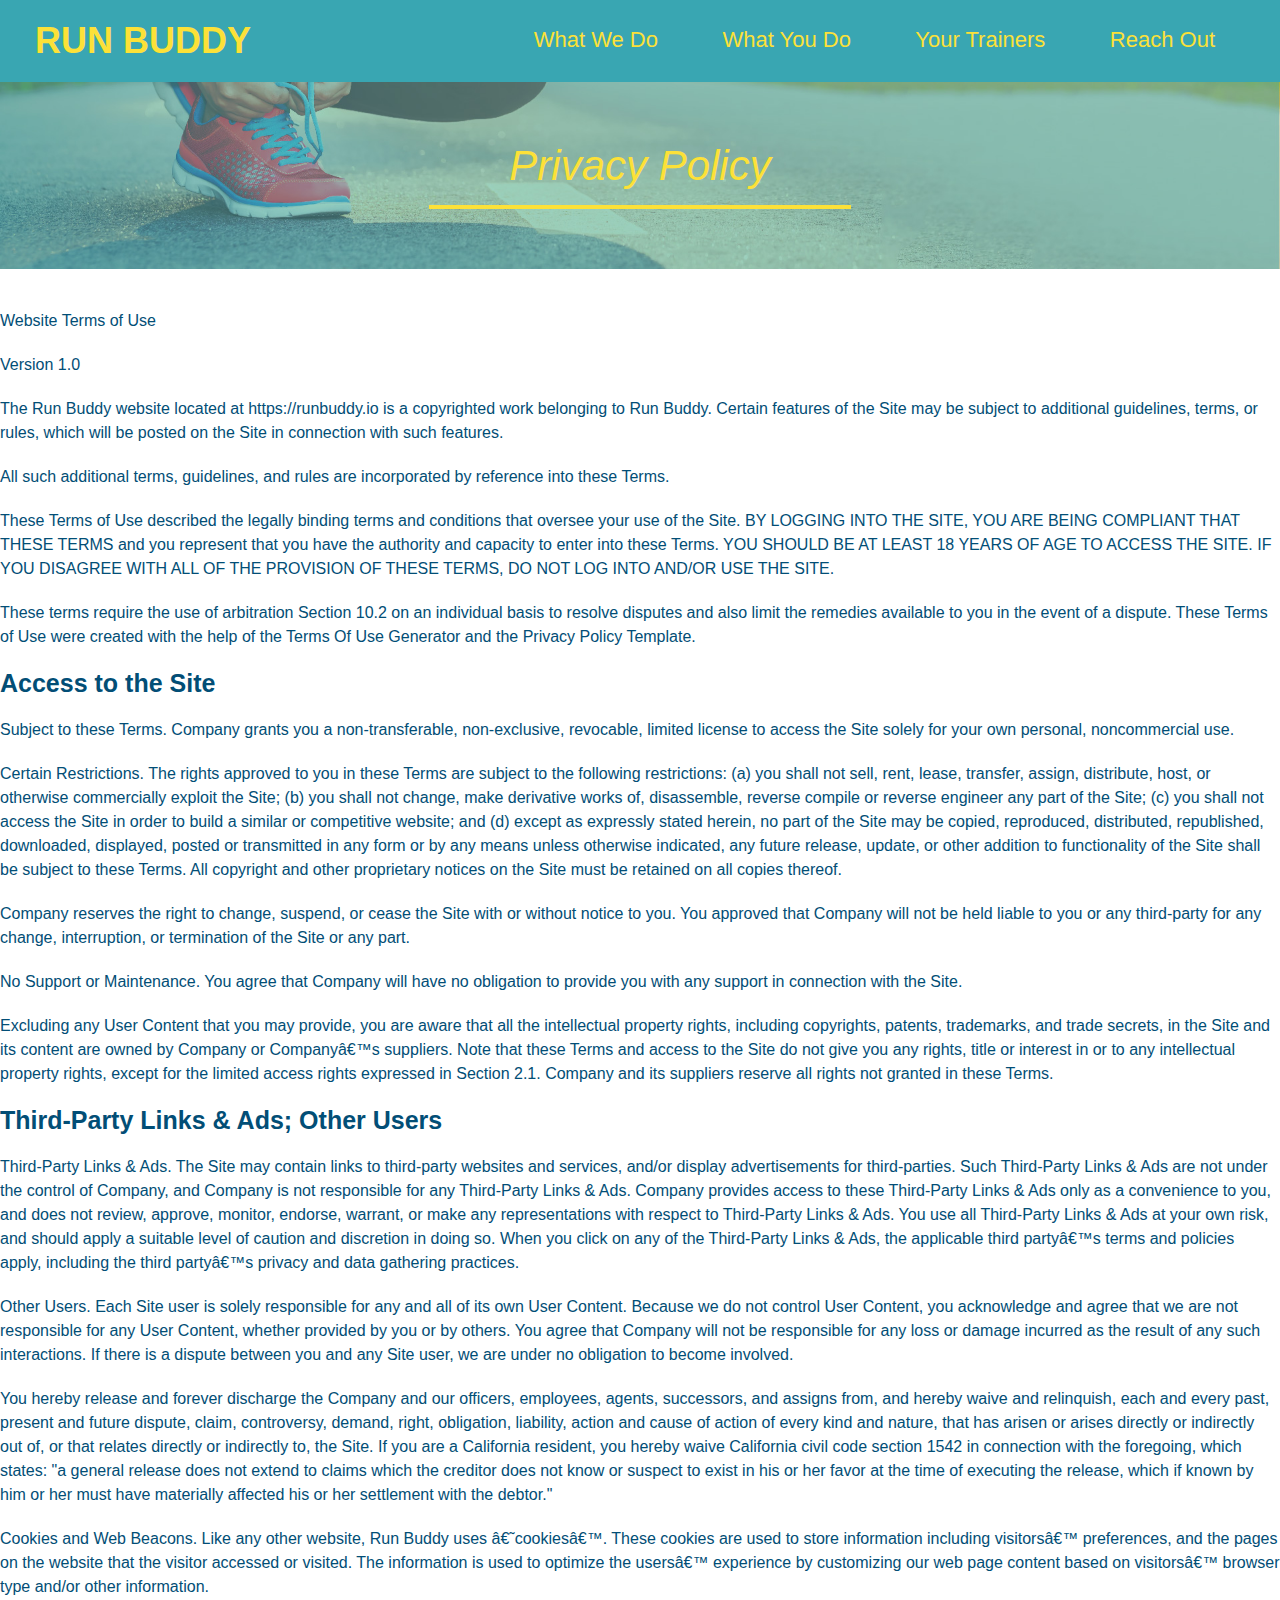
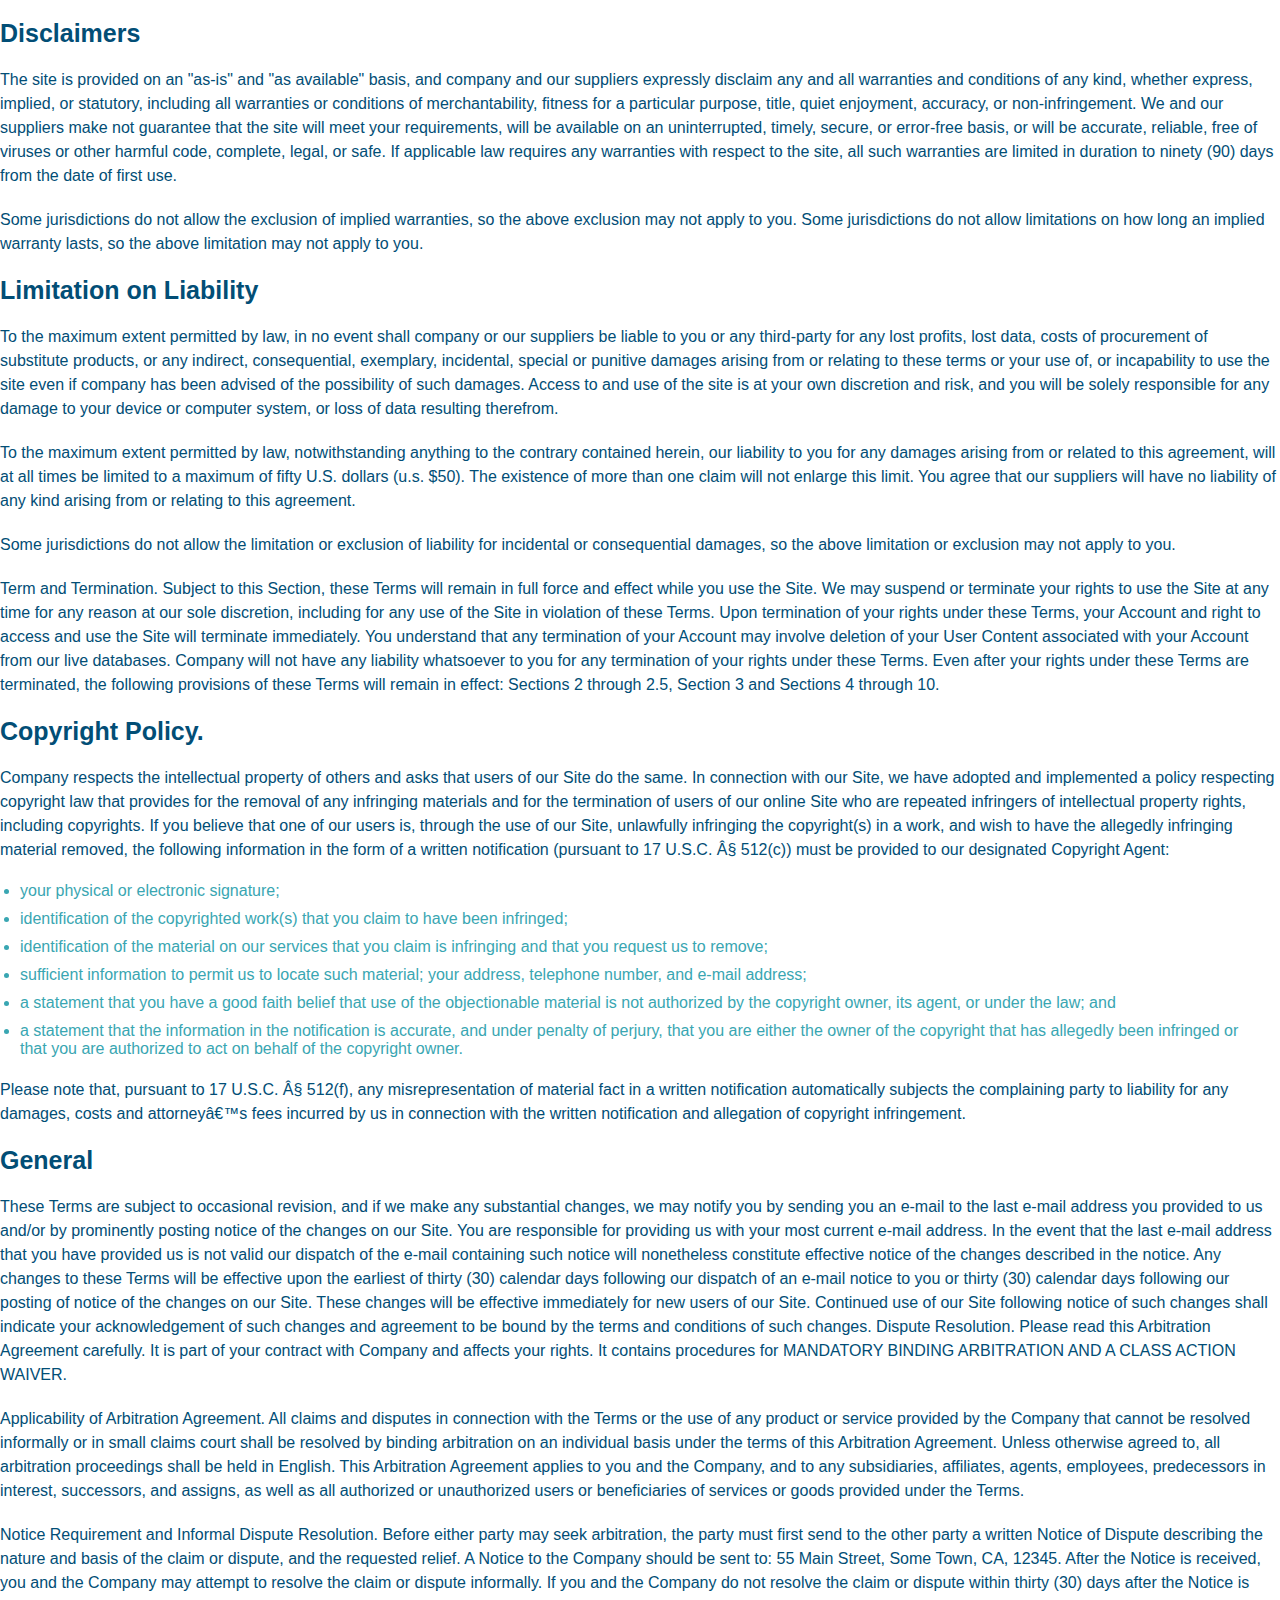
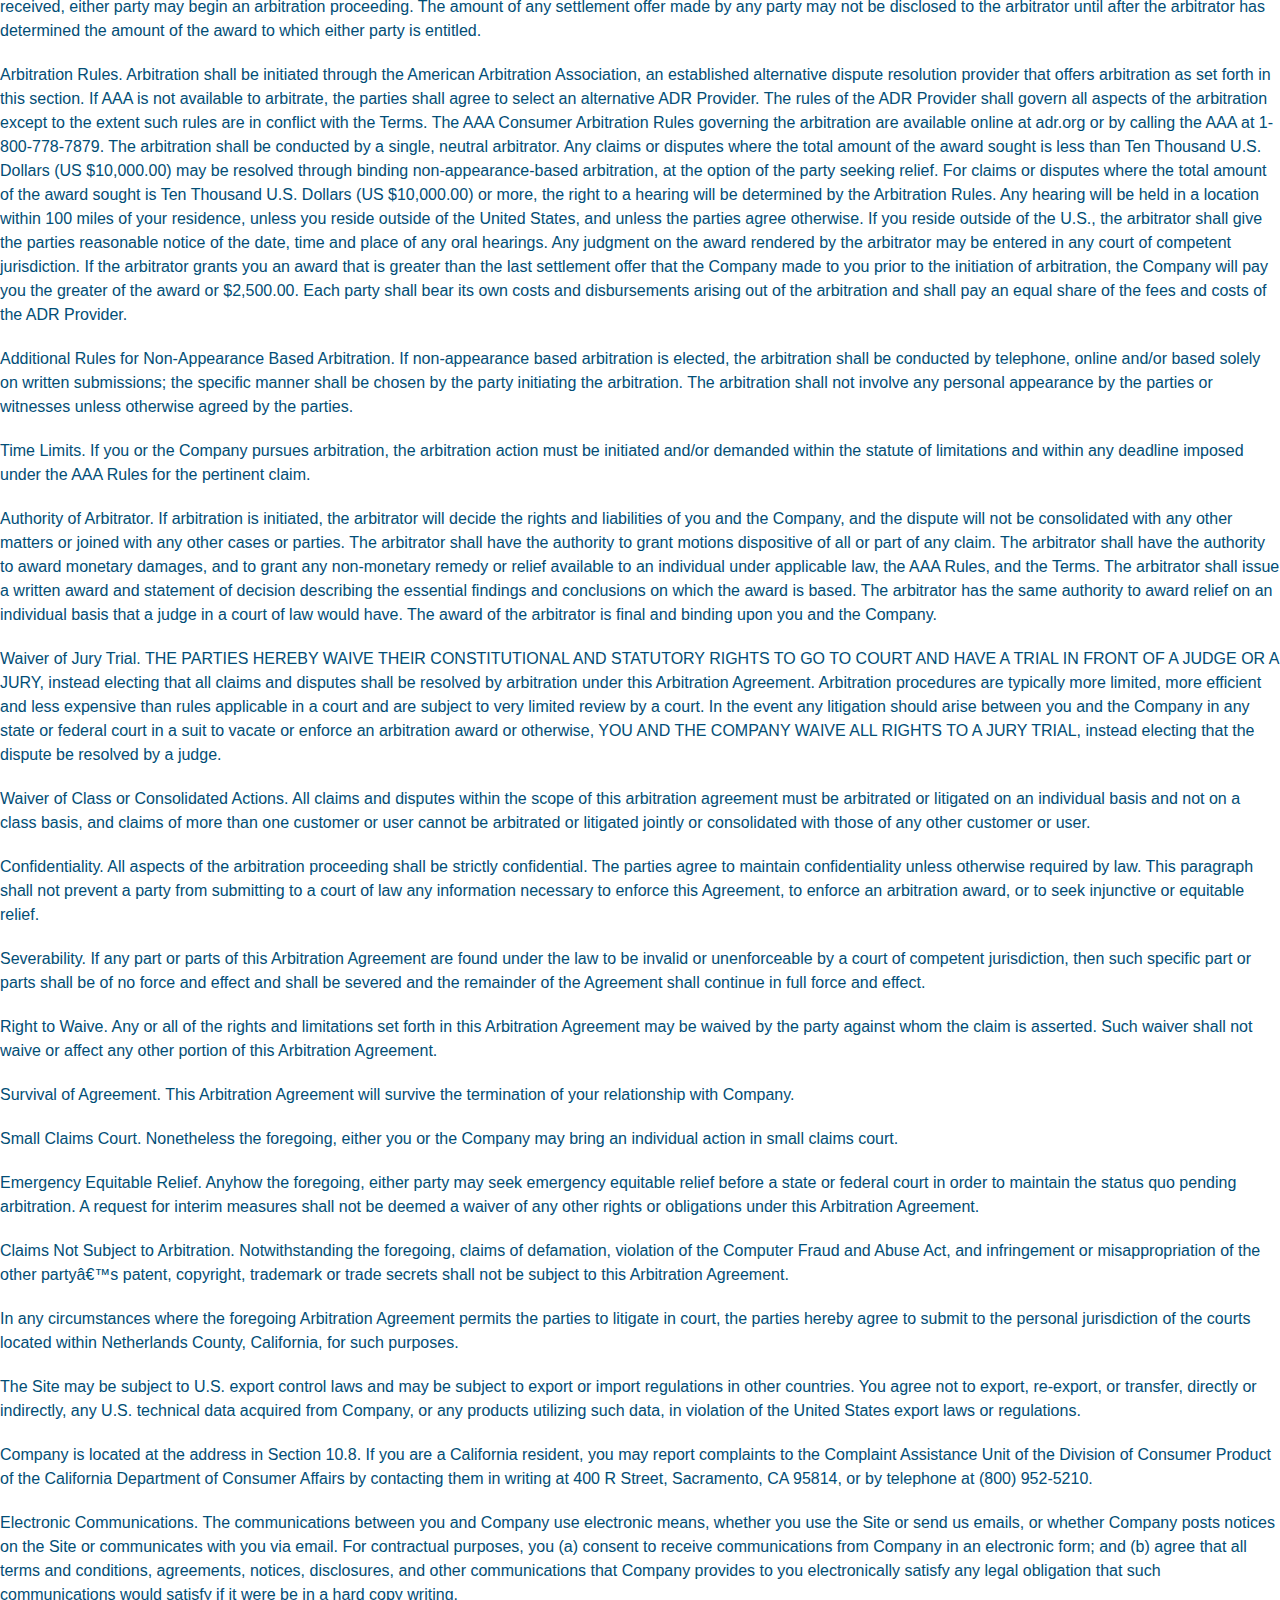
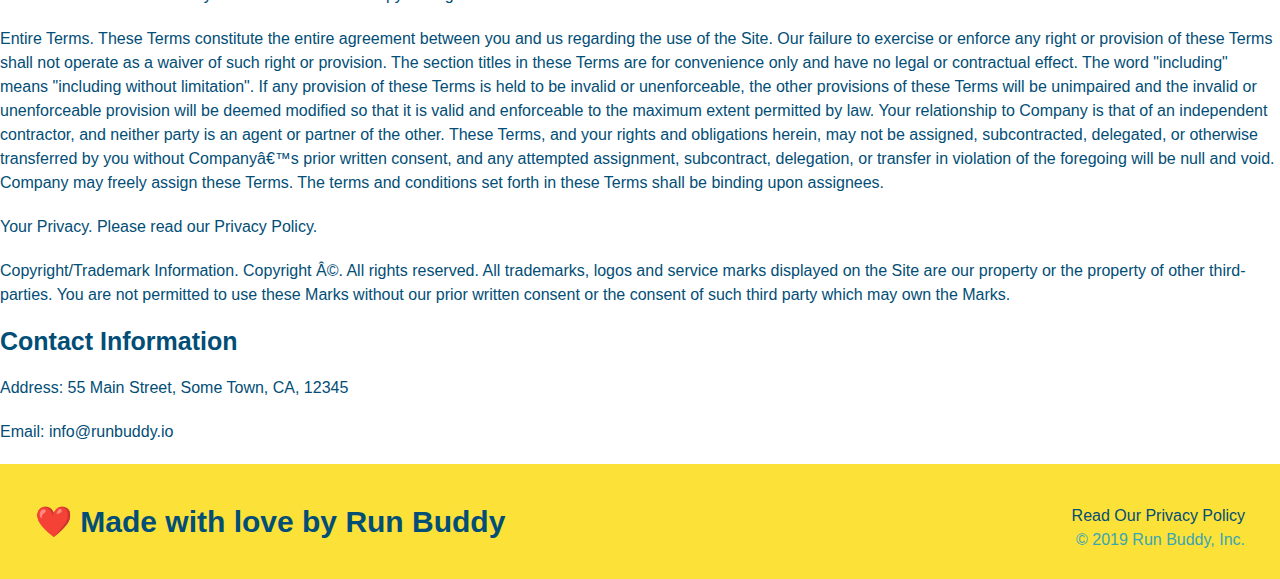
==== privacy-policy.html @ a44705cb "final commit" ====
<!DOCTYPE html>
<html lang="en">
<head>
    <meta charset="UTF-8">
    <title>Privacy Policy - Run Buddy</title>
    <link rel="stylesheet" href="./assets/css/style.css" />
    <link rel="stylesheet" href="./assets/css/secondary-styles.css" />
</head>
<body>
    <!-- navigation-->
    <header>
        <h1>
            <a href="/">RUN BUDDY</a>
        </h1>
        <Nav>
            <!--  Unordered list element-->
            <ul>
                <!--  List item element  -->    
                <li>
                    <!--  Anchor element  -->
                    <a href="./index.html#what-we-do">What We Do</a>
                </li>
                <li>
                    <a href="./index.html#what-you-do">What You Do</a>
                </li>
                <li>
                    <a href="./index.html#your-trainers">Your Trainers</a>
                </li>
                <li>
                    <a href="./index.html#reach-out">Reach Out</a>
                </li>
            </ul>
        </Nav> 
    </header> 
    <section Class="hero">
        <h2 class="page-title">Privacy Policy</h2>

    </section>
    
    <artical class="secondary-content">

        <p>
            Website Terms of Use
          </p>
    
          <p>
            Version 1.0
          </p>
    
          <p>
            The Run Buddy website located at https://runbuddy.io is a copyrighted work belonging to Run Buddy. Certain
            features of the Site may be subject to additional guidelines, terms, or rules, which will be posted on the Site
            in connection with such features.
          </p>
    
          <p>
            All such additional terms, guidelines, and rules are incorporated by reference into these Terms.
          </p>
    
          <p>
            These Terms of Use described the legally binding terms and conditions that oversee your use of the Site. BY
            LOGGING INTO THE SITE, YOU ARE BEING COMPLIANT THAT THESE TERMS and you represent that you have the authority
            and capacity to enter into these Terms. YOU SHOULD BE AT LEAST 18 YEARS OF AGE TO ACCESS THE SITE. IF YOU
            DISAGREE WITH ALL OF THE PROVISION OF THESE TERMS, DO NOT LOG INTO AND/OR USE THE SITE.
          </p>
    
          <p>
            These terms require the use of arbitration Section 10.2 on an individual basis to resolve disputes and also
            limit the remedies available to you in the event of a dispute. These Terms of Use were created with the help of
            the Terms Of Use Generator and the Privacy Policy Template.
          </p>
    
          <h3>
            Access to the Site
          </h3>
    
          <p>
            Subject to these Terms. Company grants you a non-transferable, non-exclusive, revocable, limited license to
            access the Site solely for your own personal, noncommercial use.
          </p>
    
          <p>
            Certain Restrictions. The rights approved to you in these Terms are subject to the following restrictions: (a)
            you shall not sell, rent, lease, transfer, assign, distribute, host, or otherwise commercially exploit the Site;
            (b) you shall not change, make derivative works of, disassemble, reverse compile or reverse engineer any part of
            the Site; (c) you shall not access the Site in order to build a similar or competitive website; and (d) except
            as expressly stated herein, no part of the Site may be copied, reproduced, distributed, republished, downloaded,
            displayed, posted or transmitted in any form or by any means unless otherwise indicated, any future release,
            update, or other addition to functionality of the Site shall be subject to these Terms. All copyright and other
            proprietary notices on the Site must be retained on all copies thereof.
          </p>
    
          <p>
            Company reserves the right to change, suspend, or cease the Site with or without notice to you. You approved
            that Company will not be held liable to you or any third-party for any change, interruption, or termination of
            the Site or any part.
          </p>
    
          <p>
            No Support or Maintenance. You agree that Company will have no obligation to provide you with any support in
            connection with the Site.
          </p>
    
          <p>
            Excluding any User Content that you may provide, you are aware that all the intellectual property rights,
            including copyrights, patents, trademarks, and trade secrets, in the Site and its content are owned by Company
            or Companyâ€™s suppliers. Note that these Terms and access to the Site do not give you any rights, title or
            interest in or to any intellectual property rights, except for the limited access rights expressed in Section
            2.1. Company and its suppliers reserve all rights not granted in these Terms.
          </p>
    
          <h3>
            Third-Party Links & Ads; Other Users
          </h3>
    
          <p>
            Third-Party Links & Ads. The Site may contain links to third-party websites and services, and/or display
            advertisements for third-parties. Such Third-Party Links & Ads are not under the control of Company, and Company
            is not responsible for any Third-Party Links & Ads. Company provides access to these Third-Party Links & Ads
            only as a convenience to you, and does not review, approve, monitor, endorse, warrant, or make any
            representations with respect to Third-Party Links & Ads. You use all Third-Party Links & Ads at your own risk,
            and should apply a suitable level of caution and discretion in doing so. When you click on any of the
            Third-Party Links & Ads, the applicable third partyâ€™s terms and policies apply, including the third partyâ€™s
            privacy and data gathering practices.
          </p>
    
          <p>
            Other Users. Each Site user is solely responsible for any and all of its own User Content. Because we do not
            control User Content, you acknowledge and agree that we are not responsible for any User Content, whether
            provided by you or by others. You agree that Company will not be responsible for any loss or damage incurred as
            the result of any such interactions. If there is a dispute between you and any Site user, we are under no
            obligation to become involved.
          </p>
    
          <p>
            You hereby release and forever discharge the Company and our officers, employees, agents, successors, and
            assigns from, and hereby waive and relinquish, each and every past, present and future dispute, claim,
            controversy, demand, right, obligation, liability, action and cause of action of every kind and nature, that has
            arisen or arises directly or indirectly out of, or that relates directly or indirectly to, the Site. If you are
            a California resident, you hereby waive California civil code section 1542 in connection with the foregoing,
            which states: "a general release does not extend to claims which the creditor does not know or suspect to exist
            in his or her favor at the time of executing the release, which if known by him or her must have materially
            affected his or her settlement with the debtor."
          </p>
    
          <p>
            Cookies and Web Beacons. Like any other website, Run Buddy uses â€˜cookiesâ€™. These cookies are used to store
            information including visitorsâ€™ preferences, and the pages on the website that the visitor accessed or visited.
            The information is used to optimize the usersâ€™ experience by customizing our web page content based on visitorsâ€™
            browser type and/or other information.
          </p>
    
          <h3>
            Disclaimers
          </h3>
    
          <p>
            The site is provided on an "as-is" and "as available" basis, and company and our suppliers expressly disclaim
            any and all warranties and conditions of any kind, whether express, implied, or statutory, including all
            warranties or conditions of merchantability, fitness for a particular purpose, title, quiet enjoyment, accuracy,
            or non-infringement. We and our suppliers make not guarantee that the site will meet your requirements, will be
            available on an uninterrupted, timely, secure, or error-free basis, or will be accurate, reliable, free of
            viruses or other harmful code, complete, legal, or safe. If applicable law requires any warranties with respect
            to the site, all such warranties are limited in duration to ninety (90) days from the date of first use.
          </p>
    
          <p>
            Some jurisdictions do not allow the exclusion of implied warranties, so the above exclusion may not apply to
            you. Some jurisdictions do not allow limitations on how long an implied warranty lasts, so the above limitation
            may not apply to you.
          </p>
    
          <h3>
            Limitation on Liability
          </h3>
    
          <p>
            To the maximum extent permitted by law, in no event shall company or our suppliers be liable to you or any
            third-party for any lost profits, lost data, costs of procurement of substitute products, or any indirect,
            consequential, exemplary, incidental, special or punitive damages arising from or relating to these terms or
            your use of, or incapability to use the site even if company has been advised of the possibility of such
            damages. Access to and use of the site is at your own discretion and risk, and you will be solely responsible
            for any damage to your device or computer system, or loss of data resulting therefrom.
          </p>
    
          <p>
            To the maximum extent permitted by law, notwithstanding anything to the contrary contained herein, our liability
            to you for any damages arising from or related to this agreement, will at all times be limited to a maximum of
            fifty U.S. dollars (u.s. $50). The existence of more than one claim will not enlarge this limit. You agree that
            our suppliers will have no liability of any kind arising from or relating to this agreement.
          </p>
    
          <p>
            Some jurisdictions do not allow the limitation or exclusion of liability for incidental or consequential
            damages, so the above limitation or exclusion may not apply to you.
          </p>
    
          <p>
            Term and Termination. Subject to this Section, these Terms will remain in full force and effect while you use
            the Site. We may suspend or terminate your rights to use the Site at any time for any reason at our sole
            discretion, including for any use of the Site in violation of these Terms. Upon termination of your rights under
            these Terms, your Account and right to access and use the Site will terminate immediately. You understand that
            any termination of your Account may involve deletion of your User Content associated with your Account from our
            live databases. Company will not have any liability whatsoever to you for any termination of your rights under
            these Terms. Even after your rights under these Terms are terminated, the following provisions of these Terms
            will remain in effect: Sections 2 through 2.5, Section 3 and Sections 4 through 10.
          </p>
    
          <h3>
            Copyright Policy.
          </h3>
    
          <p>
            Company respects the intellectual property of others and asks that users of our Site do the same. In connection
            with our Site, we have adopted and implemented a policy respecting copyright law that provides for the removal
            of any infringing materials and for the termination of users of our online Site who are repeated infringers of
            intellectual property rights, including copyrights. If you believe that one of our users is, through the use of
            our Site, unlawfully infringing the copyright(s) in a work, and wish to have the allegedly infringing material
            removed, the following information in the form of a written notification (pursuant to 17 U.S.C. Â§ 512(c)) must
            be provided to our designated Copyright Agent:
          </p>
    
          <ul>
            <li>
              your physical or electronic signature;
            </li>
            <li>
              identification of the copyrighted work(s) that you claim to have been infringed;
            </li>
            <li>
              identification of the material on our services that you claim is infringing and that you request us to remove;
            </li>
            <li>
              sufficient information to permit us to locate such material; your address, telephone number, and e-mail
              address;
            </li>
            <li>
              a statement that you have a good faith belief that use of the objectionable material is not authorized by the
              copyright owner, its agent, or under the law; and
            </li>
            <li>
              a statement that the information in the notification is accurate, and under penalty of perjury, that you are
              either the owner of the copyright that has allegedly been infringed or that you are authorized to act on
              behalf of the copyright owner.
            </li>
          </ul>
    
          <p>
            Please note that, pursuant to 17 U.S.C. Â§ 512(f), any misrepresentation of material fact in a written
            notification automatically subjects the complaining party to liability for any damages, costs and attorneyâ€™s
            fees incurred by us in connection with the written notification and allegation of copyright infringement.
          </p>
    
          <h3>
            General
          </h3>
    
          <p>
            These Terms are subject to occasional revision, and if we make any substantial changes, we may notify you by
            sending you an e-mail to the last e-mail address you provided to us and/or by prominently posting notice of the
            changes on our Site. You are responsible for providing us with your most current e-mail address. In the event
            that the last e-mail address that you have provided us is not valid our dispatch of the e-mail containing such
            notice will nonetheless constitute effective notice of the changes described in the notice. Any changes to these
            Terms will be effective upon the earliest of thirty (30) calendar days following our dispatch of an e-mail
            notice to you or thirty (30) calendar days following our posting of notice of the changes on our Site. These
            changes will be effective immediately for new users of our Site. Continued use of our Site following notice of
            such changes shall indicate your acknowledgement of such changes and agreement to be bound by the terms and
            conditions of such changes. Dispute Resolution. Please read this Arbitration Agreement carefully. It is part of
            your contract with Company and affects your rights. It contains procedures for MANDATORY BINDING ARBITRATION AND
            A CLASS ACTION WAIVER.
          </p>
    
          <p>
            Applicability of Arbitration Agreement. All claims and disputes in connection with the Terms or the use of any
            product or service provided by the Company that cannot be resolved informally or in small claims court shall be
            resolved by binding arbitration on an individual basis under the terms of this Arbitration Agreement. Unless
            otherwise agreed to, all arbitration proceedings shall be held in English. This Arbitration Agreement applies to
            you and the Company, and to any subsidiaries, affiliates, agents, employees, predecessors in interest,
            successors, and assigns, as well as all authorized or unauthorized users or beneficiaries of services or goods
            provided under the Terms.
          </p>
    
          <p>
            Notice Requirement and Informal Dispute Resolution. Before either party may seek arbitration, the party must
            first send to the other party a written Notice of Dispute describing the nature and basis of the claim or
            dispute, and the requested relief. A Notice to the Company should be sent to: 55 Main Street, Some Town, CA,
            12345. After the Notice is received, you and the Company may attempt to resolve the claim or dispute informally.
            If you and the Company do not resolve the claim or dispute within thirty (30) days after the Notice is received,
            either party may begin an arbitration proceeding. The amount of any settlement offer made by any party may not
            be disclosed to the arbitrator until after the arbitrator has determined the amount of the award to which either
            party is entitled.
          </p>
    
          <p>
            Arbitration Rules. Arbitration shall be initiated through the American Arbitration Association, an established
            alternative dispute resolution provider that offers arbitration as set forth in this section. If AAA is not
            available to arbitrate, the parties shall agree to select an alternative ADR Provider. The rules of the ADR
            Provider shall govern all aspects of the arbitration except to the extent such rules are in conflict with the
            Terms. The AAA Consumer Arbitration Rules governing the arbitration are available online at adr.org or by
            calling the AAA at 1-800-778-7879. The arbitration shall be conducted by a single, neutral arbitrator. Any
            claims or disputes where the total amount of the award sought is less than Ten Thousand U.S. Dollars (US
            $10,000.00) may be resolved through binding non-appearance-based arbitration, at the option of the party seeking
            relief. For claims or disputes where the total amount of the award sought is Ten Thousand U.S. Dollars (US
            $10,000.00) or more, the right to a hearing will be determined by the Arbitration Rules. Any hearing will be
            held in a location within 100 miles of your residence, unless you reside outside of the United States, and
            unless the parties agree otherwise. If you reside outside of the U.S., the arbitrator shall give the parties
            reasonable notice of the date, time and place of any oral hearings. Any judgment on the award rendered by the
            arbitrator may be entered in any court of competent jurisdiction. If the arbitrator grants you an award that is
            greater than the last settlement offer that the Company made to you prior to the initiation of arbitration, the
            Company will pay you the greater of the award or $2,500.00. Each party shall bear its own costs and
            disbursements arising out of the arbitration and shall pay an equal share of the fees and costs of the ADR
            Provider.
          </p>
    
          <p>
            Additional Rules for Non-Appearance Based Arbitration. If non-appearance based arbitration is elected, the
            arbitration shall be conducted by telephone, online and/or based solely on written submissions; the specific
            manner shall be chosen by the party initiating the arbitration. The arbitration shall not involve any personal
            appearance by the parties or witnesses unless otherwise agreed by the parties.
          </p>
    
          <p>
            Time Limits. If you or the Company pursues arbitration, the arbitration action must be initiated and/or demanded
            within the statute of limitations and within any deadline imposed under the AAA Rules for the pertinent claim.
          </p>
    
          <p>
            Authority of Arbitrator. If arbitration is initiated, the arbitrator will decide the rights and liabilities of
            you and the Company, and the dispute will not be consolidated with any other matters or joined with any other
            cases or parties. The arbitrator shall have the authority to grant motions dispositive of all or part of any
            claim. The arbitrator shall have the authority to award monetary damages, and to grant any non-monetary remedy
            or relief available to an individual under applicable law, the AAA Rules, and the Terms. The arbitrator shall
            issue a written award and statement of decision describing the essential findings and conclusions on which the
            award is based. The arbitrator has the same authority to award relief on an individual basis that a judge in a
            court of law would have. The award of the arbitrator is final and binding upon you and the Company.
          </p>
    
          <p>
            Waiver of Jury Trial. THE PARTIES HEREBY WAIVE THEIR CONSTITUTIONAL AND STATUTORY RIGHTS TO GO TO COURT AND HAVE
            A TRIAL IN FRONT OF A JUDGE OR A JURY, instead electing that all claims and disputes shall be resolved by
            arbitration under this Arbitration Agreement. Arbitration procedures are typically more limited, more efficient
            and less expensive than rules applicable in a court and are subject to very limited review by a court. In the
            event any litigation should arise between you and the Company in any state or federal court in a suit to vacate
            or enforce an arbitration award or otherwise, YOU AND THE COMPANY WAIVE ALL RIGHTS TO A JURY TRIAL, instead
            electing that the dispute be resolved by a judge.
          </p>
    
          <p>
            Waiver of Class or Consolidated Actions. All claims and disputes within the scope of this arbitration agreement
            must be arbitrated or litigated on an individual basis and not on a class basis, and claims of more than one
            customer or user cannot be arbitrated or litigated jointly or consolidated with those of any other customer or
            user.
          </p>
    
          <p>
            Confidentiality. All aspects of the arbitration proceeding shall be strictly confidential. The parties agree to
            maintain confidentiality unless otherwise required by law. This paragraph shall not prevent a party from
            submitting to a court of law any information necessary to enforce this Agreement, to enforce an arbitration
            award, or to seek injunctive or equitable relief.
          </p>
    
          <p>
            Severability. If any part or parts of this Arbitration Agreement are found under the law to be invalid or
            unenforceable by a court of competent jurisdiction, then such specific part or parts shall be of no force and
            effect and shall be severed and the remainder of the Agreement shall continue in full force and effect.
          </p>
    
          <p>
            Right to Waive. Any or all of the rights and limitations set forth in this Arbitration Agreement may be waived
            by the party against whom the claim is asserted. Such waiver shall not waive or affect any other portion of this
            Arbitration Agreement.
          </p>
    
          <p>
            Survival of Agreement. This Arbitration Agreement will survive the termination of your relationship with
            Company.
          </p>
    
          <p>
            Small Claims Court. Nonetheless the foregoing, either you or the Company may bring an individual action in small
            claims court.
          </p>
    
          <p>
            Emergency Equitable Relief. Anyhow the foregoing, either party may seek emergency equitable relief before a
            state or federal court in order to maintain the status quo pending arbitration. A request for interim measures
            shall not be deemed a waiver of any other rights or obligations under this Arbitration Agreement.
          </p>
    
          <p>
            Claims Not Subject to Arbitration. Notwithstanding the foregoing, claims of defamation, violation of the
            Computer Fraud and Abuse Act, and infringement or misappropriation of the other partyâ€™s patent, copyright,
            trademark or trade secrets shall not be subject to this Arbitration Agreement.
          </p>
    
          <p>
            In any circumstances where the foregoing Arbitration Agreement permits the parties to litigate in court, the
            parties hereby agree to submit to the personal jurisdiction of the courts located within Netherlands County,
            California, for such purposes.
          </p>
    
          <p>
            The Site may be subject to U.S. export control laws and may be subject to export or import regulations in other
            countries. You agree not to export, re-export, or transfer, directly or indirectly, any U.S. technical data
            acquired from Company, or any products utilizing such data, in violation of the United States export laws or
            regulations.
          </p>
    
          <p>
            Company is located at the address in Section 10.8. If you are a California resident, you may report complaints
            to the Complaint Assistance Unit of the Division of Consumer Product of the California Department of Consumer
            Affairs by contacting them in writing at 400 R Street, Sacramento, CA 95814, or by telephone at (800) 952-5210.
          </p>
    
          <p>
            Electronic Communications. The communications between you and Company use electronic means, whether you use the
            Site or send us emails, or whether Company posts notices on the Site or communicates with you via email. For
            contractual purposes, you (a) consent to receive communications from Company in an electronic form; and (b)
            agree that all terms and conditions, agreements, notices, disclosures, and other communications that Company
            provides to you electronically satisfy any legal obligation that such communications would satisfy if it were be
            in a hard copy writing.
          </p>
    
          <p>
            Entire Terms. These Terms constitute the entire agreement between you and us regarding the use of the Site. Our
            failure to exercise or enforce any right or provision of these Terms shall not operate as a waiver of such right
            or provision. The section titles in these Terms are for convenience only and have no legal or contractual
            effect. The word "including" means "including without limitation". If any provision of these Terms is held to be
            invalid or unenforceable, the other provisions of these Terms will be unimpaired and the invalid or
            unenforceable provision will be deemed modified so that it is valid and enforceable to the maximum extent
            permitted by law. Your relationship to Company is that of an independent contractor, and neither party is an
            agent or partner of the other. These Terms, and your rights and obligations herein, may not be assigned,
            subcontracted, delegated, or otherwise transferred by you without Companyâ€™s prior written consent, and any
            attempted assignment, subcontract, delegation, or transfer in violation of the foregoing will be null and void.
            Company may freely assign these Terms. The terms and conditions set forth in these Terms shall be binding upon
            assignees.
          </p>
    
          <p>
            Your Privacy. Please read our Privacy Policy.
          </p>
    
          <p>
            Copyright/Trademark Information. Copyright Â©. All rights reserved. All trademarks, logos and service marks
            displayed on the Site are our property or the property of other third-parties. You are not permitted to use
            these Marks without our prior written consent or the consent of such third party which may own the Marks.
          </p>
    
          <h3>
            Contact Information
          </h3>
    
          <p>
            Address: 55 Main Street, Some Town, CA, 12345
          </p>
    
          <p>
            Email: info@runbuddy.io
          </p>
    
    </artical>
    
    
    <!--footer-->
    <footer>
        <h2>❤️ Made with love by Run Buddy</h2>
        <div>
            <a>Read Our Privacy Policy</a><br/>
            &copy; 2019 Run Buddy, Inc.
        </div>
    </footer>
</body>
</html>
---- assets/css/style.css ----
* {
    margin: 0;
    padding: 0;
    box-sizing: border-box;
}


body {
    /*more on this crazy alphanumerical value in a minute! */
    color: #39a6b2;
    font-family: helvetica, Arial, sans-serif;
}
/* apply styles to <header> */
header {
    padding: 20px 35px;
    background-color: #39a6b2;
}
header h1 {
    font-weight: bold;
    font-size: 36px;
    color: #fce138;
    margin: 0;
    display: inline;
}
header a { 
    text-decoration: none;
    color: #fce138;
}

header nav {
    float:right;
    margin: 7px 0;
}

header nav ul li {
    display: inline;
}

header nav ul li a{
    margin: 0 30px;
    font-weight: lighter;
    font-size: 22px;
}

footer {
    background: #fce138;
    width: 100%;
    padding: 40px 35px;
}

footer h2 {
    display: inline;
    color: #024e76;
    font-size: 30px;
    margin: 0;
}

footer div {
    float: right;
    line-height: 1.5;
    text-align: right;
}

footer a {
    color: #024e76;
}

section {
    padding: 60px;
}

/* Hero Sytle Start */
.hero {
    background-image: url("../images/hero-bg.jpg");
    height: 600px;
    background-size: cover;
    background-position: center;
}
.hero-form {
    border: 3px solid #024e76;
    background-color: #fce138;
    padding: 20px;
    width: 500px;
    color:  #024e76;
    position: absolute;
    bottom: 120px;
    right: 140px;
}

.hero-form h3 {
    font-size: 24px;
    margin: 0;
}

.hero-form p {
    margin: 5px 0 15px 0;
}

.form-input {
    border: 1px solid #024e76;
    display: block;
    padding: 7px 15px;
    font-size: 16px;
    width: 100%;
    margin-bottom: 15px;
}

.hero-form label {
    margin: 0 5px;
}

.hero-form button {
    color: #fce138;
    background-color: #024e76;
    border: none;
    padding: 10px 20px;
    font-size: 16px;
}
/* Hero Style End */

.intro {
    text-align: center;
}

/* removed due to cosolitdation
.intro h2 {
    font-size: 55px;
    color: #024e76;
    margin-bottom: 35px;
    padding: 0 100px 20px 100px;
    border-bottom: 3px solid;
    border-color: #fce138;
    display: inline-block;
}*/

.intro p {
    line-height: 1.7;
    color: #39a6b2;
    width: 80%;
    font-size: 20px;
    margin: 0 auto;
}

.steps {
    text-align: center;
    background: #fce138;
}

/* removed due to cosolitdation
.steps h2 {
    font-size: 55px;
    color: #024e76;
    margin-bottom: 35px;
    padding: 0 100px 20px 100px;
    border-bottom: 3px solid;
    border-color: #39a6b2;
}*/

.section-title {
    font-size: 55px;
    color: #024e76;
    margin-bottom: 35px;
    padding: 0 100px 20px 100px;
    display: inline-block;
    border-bottom: 3px solid ;
}

.primary-border {
    border-color: #fce138;
}

.secondary-border {
    border-color: #39a6b2;
}

.steps div {
    margin-bottom: 80px;
}

.steps img {
    width: 15%;
    margin: 10px 0;
}

.steps h3 {
    color: #024e76;
    font-size: 46px;
    margin-top: 10px;
}

.steps p {
    color: #39a6b2;
    font-size: 23px;
}

.steps span {
    font-size: 38px;
}

/*trainers Style start*/
.trainers {
    text-align: center;
}
.trainer {
    width: 900px;
    margin: 0 auto 30px auto;
    background: #024e76;
    color: #fce138;
    overflow: auto;
}

.trainer img {
    width: 35%;
    float: left;
}

.trainer-bio {
    padding: 35px;
    float: left;
    width: 65%;
}

.text-left {
    text-align: left;
}

.text-right {
    text-align: right;
}

.trainer-bio h3 {
    font-size: 32px;
    margin-bottom: 8px;
}

.trainer-bio h4 {
    font-weight: lighter;
    font-size: 26px;
    margin-bottom: 25px;
}

.trainer-bio p {
    font-size: 17px;
    line-height: 1.3;
}

/* REACH OUT STYLES START */
.contact {
    text-align: center;
    background: #024e76;
}

.contact h2 {
    color: #fce138
}



.contact-info iframe {
    width: 400px;
    height: 400px;
}

.contact-info div {
    width: 410px;
    display: inline-block;
    vertical-align: top;
    text-align: left;
    margin: 30px 0 0 60px;
    color: white;
}

.contact-info h3 {
    color: #fce138;
    font-size: 32px;
}

.contact-info p, .contact-info address {
    margin: 20px 0;
    line-height: 1.5;
    font-size: 20px;
    font-style: normal;
}

.contact-info a {
    color: #fce138;
}
/* REACH OUT STYLES END */
---- assets/css/secondary-styles.css ----
.hero {
    background-position: bottom;
    height: auto;
    text-align: center;
    margin-bottom: 40px;
}

.hero h2 {
    color: #fce138;
    display: inline-block;
    border-bottom: 4px solid;
    padding: 0 80px 15px 80px;
    font-weight: normal;
    font-size: 42px;
    font-style: italic;
}

.secondary-content {
    width: 80%;
    Margin: auto;
    color: #024e76;
}

.secondary-content h3 {
    font-size: 25px;
    margin: 20px 0;
}

.secondary-content p {
    font-size: 16px;
    line-height: 1.5;
    margin: 20px 0;
}

.secondary-content ul {
    margin: 15px 20px;
}

.secondary-content li {
    color: #39a6b2;
    margin: 10px 0;
}
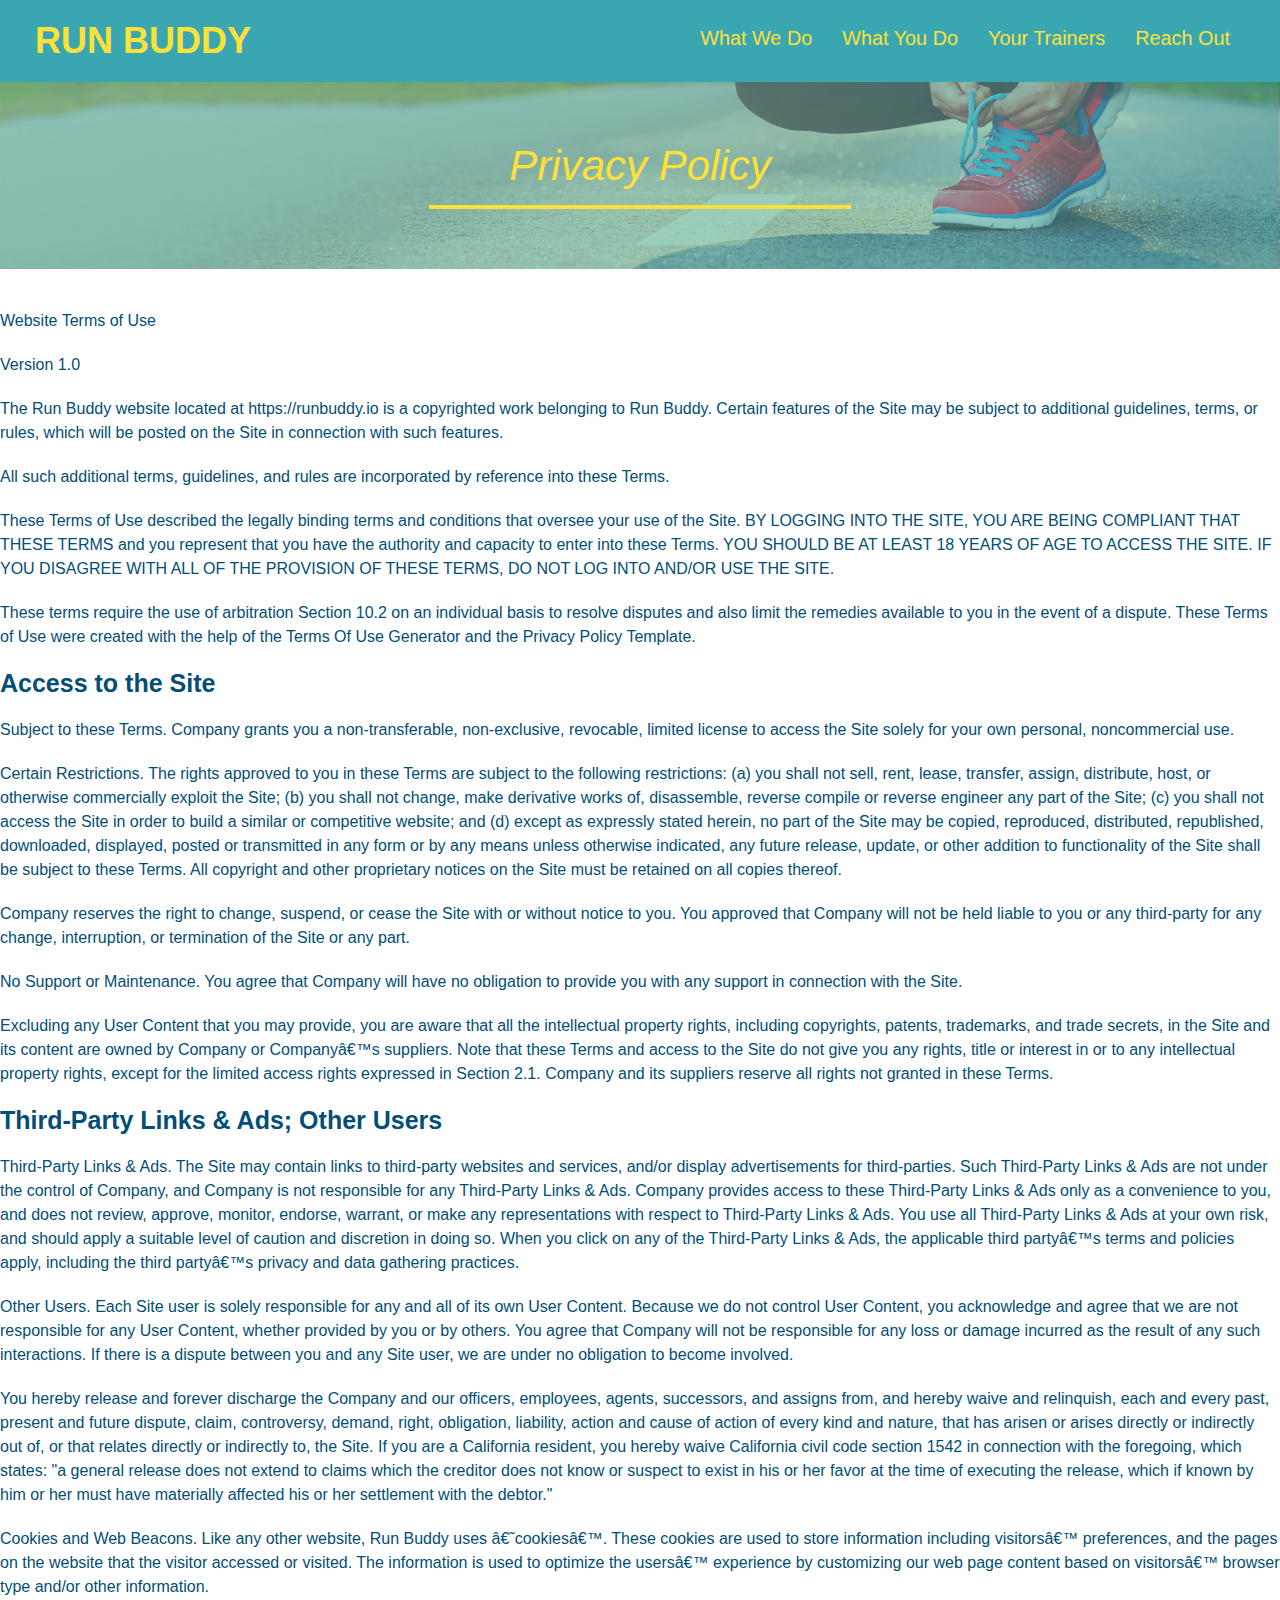
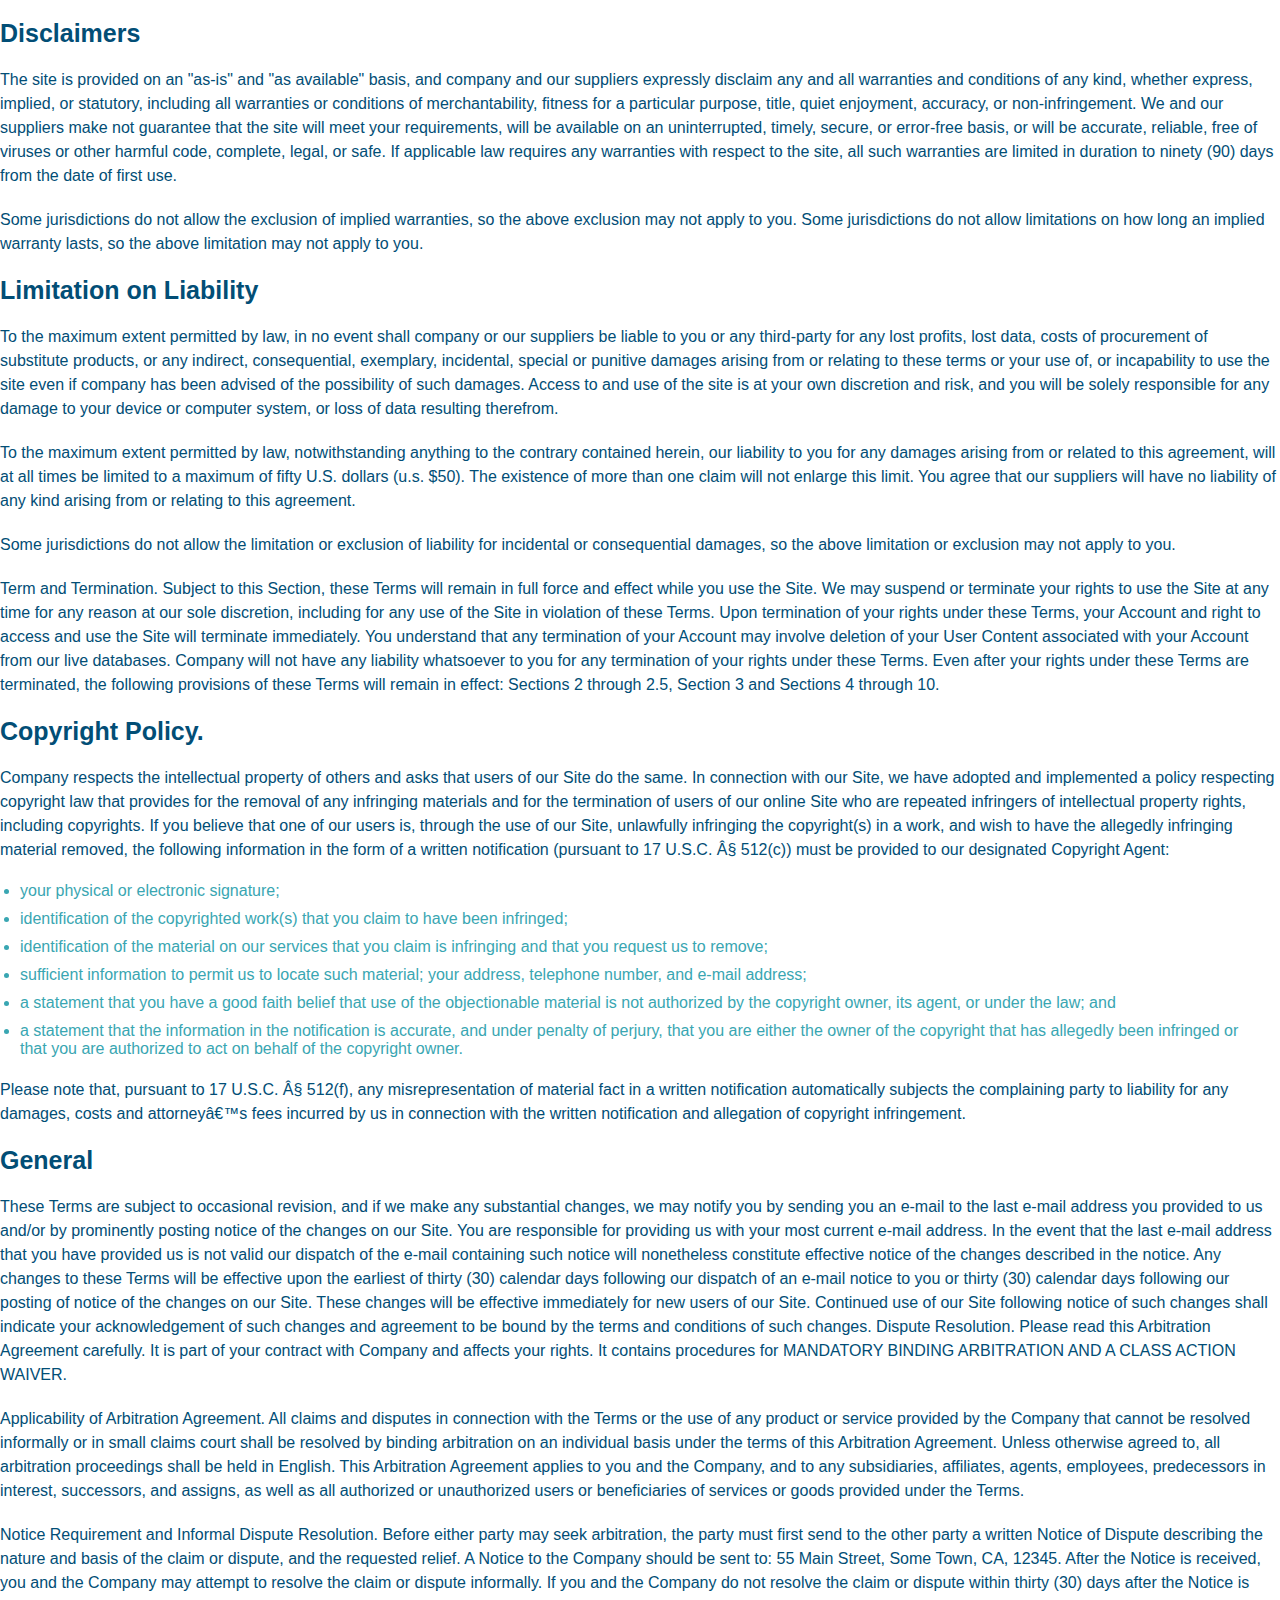
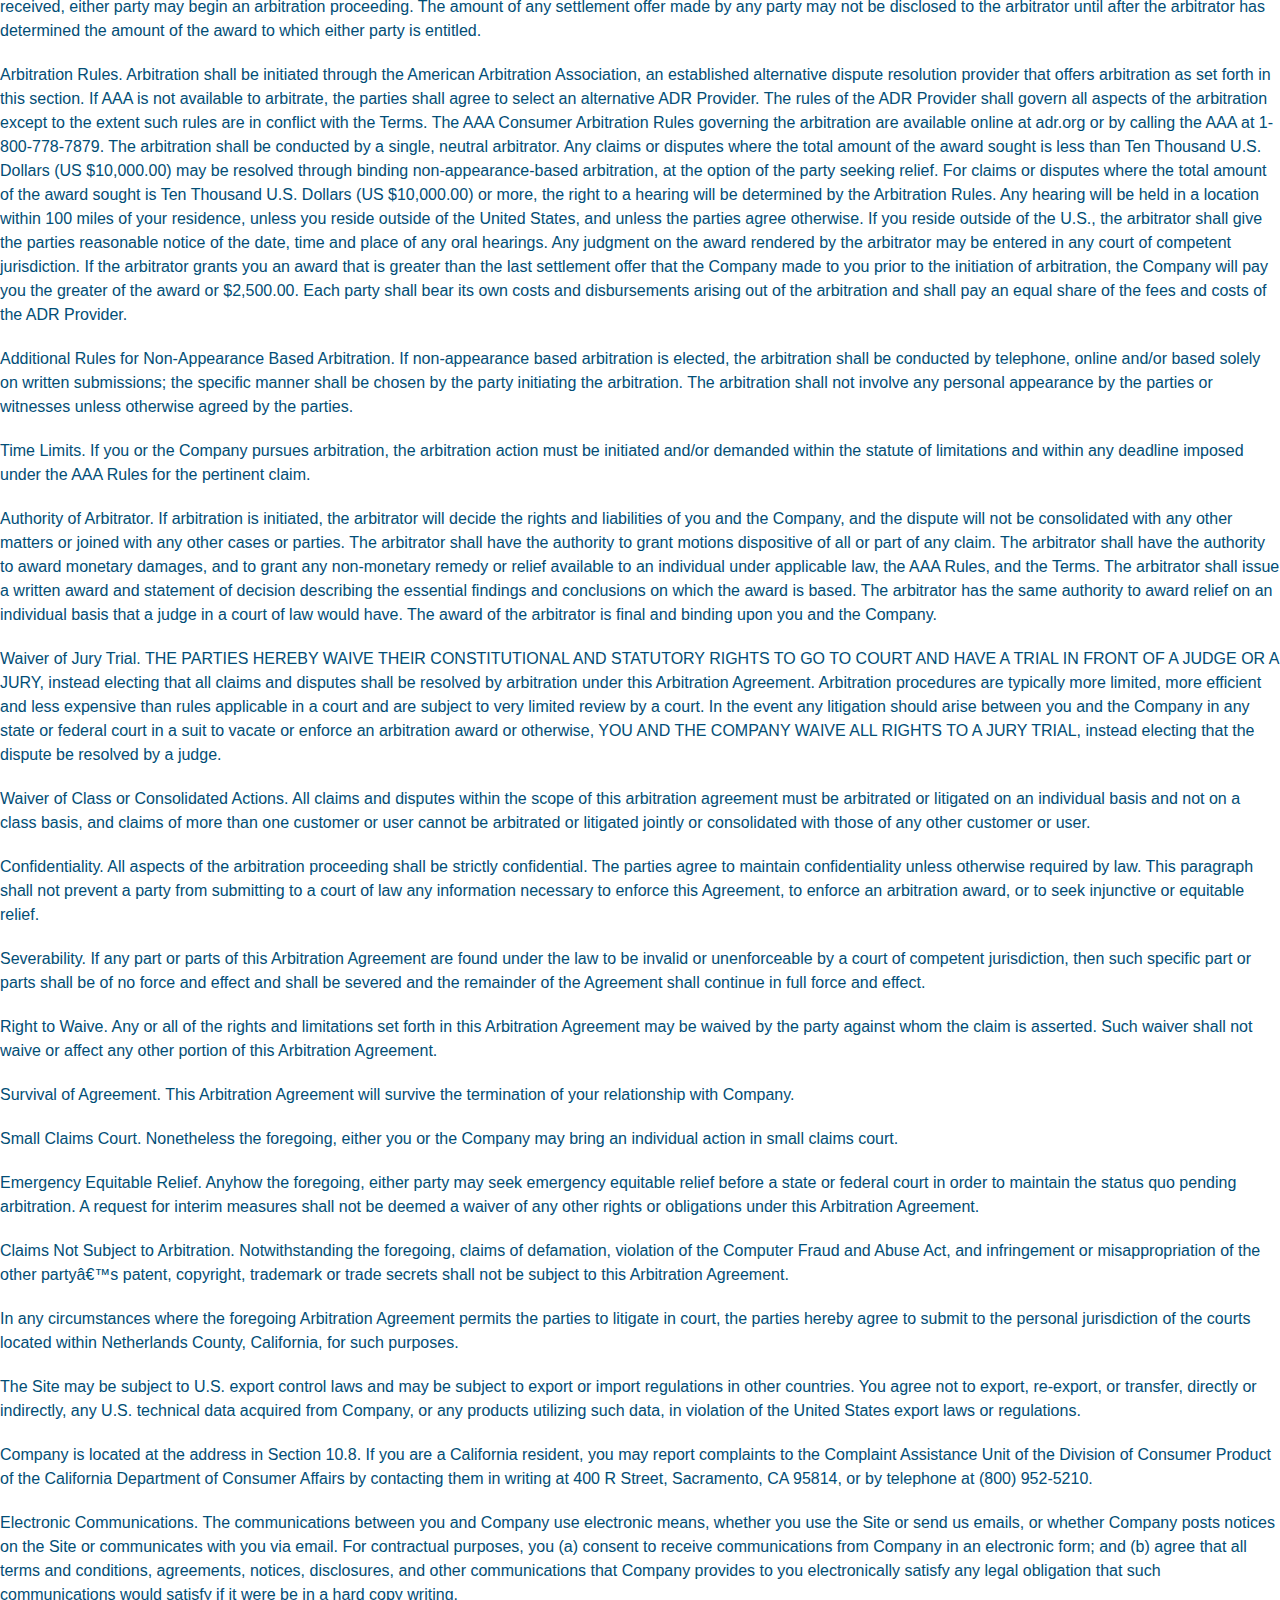
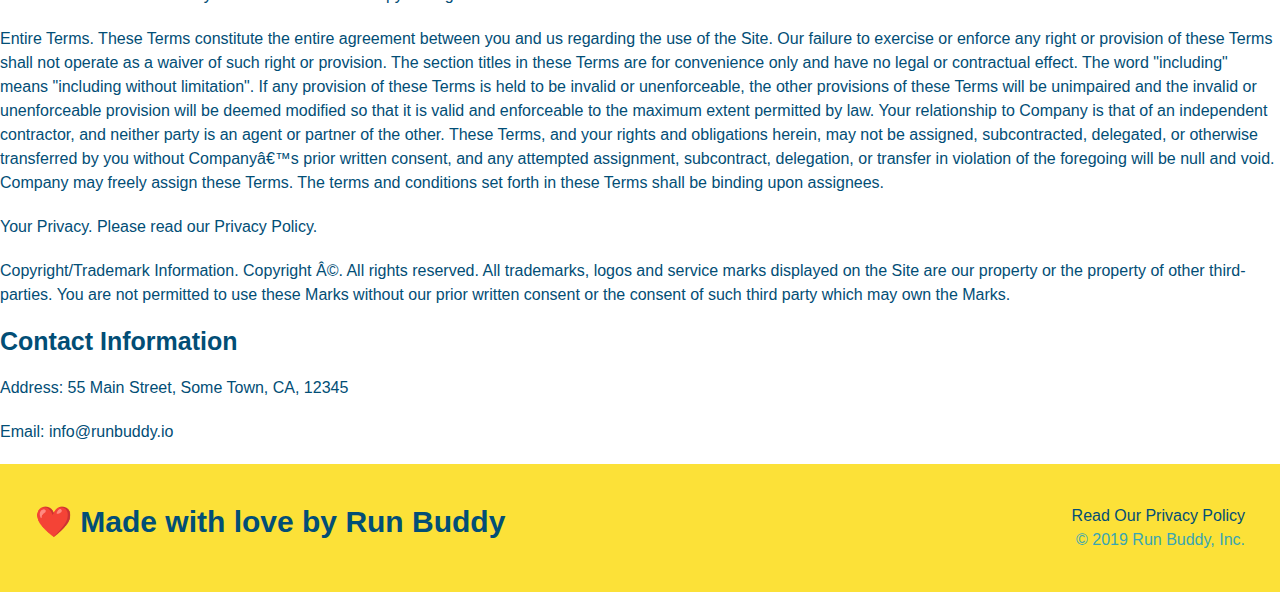
==== commit 5ac7d1bb: "2.3.8 Mediaqueries merge" ====
--- a/privacy-policy.html
+++ b/privacy-policy.html
@@ -2,6 +2,7 @@
 <html lang="en">
 <head>
     <meta charset="UTF-8">
+    <meta name="viewport" content="width=device-width, initial-scale=1.0" />
     <title>Privacy Policy - Run Buddy</title>
     <link rel="stylesheet" href="./assets/css/style.css" />
     <link rel="stylesheet" href="./assets/css/secondary-styles.css" />
--- a/assets/css/style.css
+++ b/assets/css/style.css
@@ -11,52 +11,66 @@
     font-family: helvetica, Arial, sans-serif;
 }
 /* apply styles to <header> */
+
 header {
     padding: 20px 35px;
     background-color: #39a6b2;
-}
+    display: flex;
+    justify-content: space-between;
+    flex-wrap: wrap;
+}
+
 header h1 {
     font-weight: bold;
+    margin: 0;
     font-size: 36px;
-    color: #fce138;
-    margin: 0;
-    display: inline;
-}
+    color: #fce138;    
+}
+
 header a { 
     text-decoration: none;
     color: #fce138;
 }
 
 header nav {
-    float:right;
     margin: 7px 0;
 }
 
-header nav ul li {
+/*header nav ul li {
     display: inline;
+}*/
+
+header nav ul {
+    display: flex;
+    flex-wrap: wrap;
+    justify-content: space-between;
+    align-items: center;
+    list-style: none;
 }
 
 header nav ul li a{
-    margin: 0 30px;
+    padding: 10px 15px;
+    /*margin: 0 30px;*/
     font-weight: lighter;
-    font-size: 22px;
+    font-size: 1.55vw;
 }
 
 footer {
     background: #fce138;
     width: 100%;
     padding: 40px 35px;
+    display: flex;
+    justify-content: space-between;
+    flex-wrap: wrap;
 }
 
 footer h2 {
-    display: inline;
     color: #024e76;
     font-size: 30px;
     margin: 0;
 }
 
 footer div {
-    float: right;
     line-height: 1.5;
     text-align: right;
 }
@@ -72,19 +86,36 @@
 /* Hero Sytle Start */
 .hero {
     background-image: url("../images/hero-bg.jpg");
-    height: 600px;
     background-size: cover;
     background-position: center;
-}
+    display: flex;
+    justify-content: center;
+    flex-wrap: wrap;
+    align-items: flex-start;
+}
+
+.hero-cta {
+    width: 35%;
+    text-align: right;
+    margin: 3.5%;
+    color: #fff;
+    font-size: 18px;
+    line-height: 1.2;    /*originaly 1.3*/
+  }
+
+  .hero-cta h2 {
+    font-style: italic;
+    font-size: 55px;
+    color: #fce138;
+}
+
 .hero-form {
     border: 3px solid #024e76;
     background-color: #fce138;
     padding: 20px;
-    width: 500px;
     color:  #024e76;
-    position: absolute;
-    bottom: 120px;
-    right: 140px;
+    width: 40%;
+    margin: 3.5%;
 }
 
 .hero-form h3 {
@@ -118,9 +149,10 @@
 }
 /* Hero Style End */
 
+/* Removed for implementation of flexbox
 .intro {
     text-align: center;
-}
+}*/
 
 /* removed due to cosolitdation
 .intro h2 {
@@ -139,11 +171,23 @@
     width: 80%;
     font-size: 20px;
     margin: 0 auto;
+    text-align: center;
 }
 
 .steps {
-    text-align: center;
+    /*text-align: center; -Removed for implementation of flexbox*/
     background: #fce138;
+}
+
+.step {
+    margin: 50px auto;
+    padding-bottom: 50px;
+    width: 80%;
+    border-bottom: 1px solid #39a6b2;
+    display: flex;
+    flex-wrap: wrap;
+    align-items: center;
+    justify-content: space-between;
 }
 
 /* removed due to cosolitdation
@@ -157,12 +201,17 @@
 }*/
 
 .section-title {
-    font-size: 55px;
-    color: #024e76;
+    font-size: 48px; /*orignally 55px*/
+    color: #024e76;
+    /* Removed for implementation of flexbox
     margin-bottom: 35px;
     padding: 0 100px 20px 100px;
-    display: inline-block;
+    display: inline-block;*/
     border-bottom: 3px solid ;
+    padding-bottom: 20px;
+    text-align: center;
+    margin: 0 auto 35px auto;
+    width: 50%;
 }
 
 .primary-border {
@@ -173,51 +222,86 @@
     border-color: #39a6b2;
 }
 
-.steps div {
+/*.steps div {
     margin-bottom: 80px;
-}
-
-.steps img {
+}*/
+
+/*.steps img {
     width: 15%;
     margin: 10px 0;
-}
-
-.steps h3 {
+}*/
+
+.step h3 {
     color: #024e76;
     font-size: 46px;
-    margin-top: 10px;
-}
-
-.steps p {
+    /*margin-top: 10px;*/
+    flex: 1 30%;
+}
+
+.step-text h4{
+    font-size: 26px;
+    line-height: 1.5;
+    color: #024e76;
+}
+
+.step-text p {
     color: #39a6b2;
-    font-size: 23px;
-}
-
-.steps span {
+    font-size: 18px;
+}
+
+.step-info {
+    flex: 2 70%;
+    display: flex;
+    flex-wrap: wrap;
+    align-items: center;
+}
+
+.step-img {
+    flex: 1 12%;
+    margin-right: 20px;
+}
+
+.step-text {
+    flex: 12;
+}
+
+.step-img img {
+    max-width: 100%;
+}
+
+/*.steps span {
     font-size: 38px;
-}
+}*/
 
 /*trainers Style start*/
 .trainers {
-    text-align: center;
+    /*text-align: center; -- Removed for implementation of flexbox */
+    /*Added for creation of trainer cards*/
+    width: 100%;
+    margin: 0 auto;
+    display: flex;
+    flex-wrap: wrap;
+    justify-content: space-around;
 }
 .trainer {
-    width: 900px;
-    margin: 0 auto 30px auto;
+    /*width: 900px;-- Removed for creation of trainer cards*/
+    margin: 20px;
     background: #024e76;
     color: #fce138;
-    overflow: auto;
+    /*overflow: auto;-- Removed for creation of trainer cards*/
+    flex: 1;
+
 }
 
 .trainer img {
-    width: 35%;
-    float: left;
+    width: 100%;
+    /*float: left;-- Removed for creation of trainer cards*/
 }
 
 .trainer-bio {
-    padding: 35px;
-    float: left;
-    width: 65%;
+    padding: 25px;
+    /*float: left;
+    width: 65%;-- Removed for creation of trainer cards*/
 }
 
 .text-left {
@@ -246,7 +330,7 @@
 
 /* REACH OUT STYLES START */
 .contact {
-    text-align: center;
+    /*text-align: center; --  Removed for implementation of flexbox*/
     background: #024e76;
 }
 
@@ -254,19 +338,17 @@
     color: #fce138
 }
 
-
-
 .contact-info iframe {
-    width: 400px;
+    /*width: 400px;  -- Removed for Reach out Section*/
     height: 400px;
 }
 
 .contact-info div {
-    width: 410px;
+    /*width: 410px;
     display: inline-block;
     vertical-align: top;
     text-align: left;
-    margin: 30px 0 0 60px;
+    margin: 30px 0 0 60px; -- Removed for Reach out Section*/ 
     color: white;
 }
 
@@ -278,11 +360,159 @@
 .contact-info p, .contact-info address {
     margin: 20px 0;
     line-height: 1.5;
-    font-size: 20px;
+    font-size: 16px;
     font-style: normal;
 }
 
 .contact-info a {
     color: #fce138;
 }
-/* REACH OUT STYLES END */+
+.contact-info {
+    display: flex;
+    justify-content: space-between;
+    flex-wrap: wrap;
+    }
+
+.contact-info > * {
+    flex: 1;
+    margin: 15px;
+}    
+
+.contact-form input, .contact-form textarea {
+    border: 1px solid #024e76;
+    display: block;
+    padding: 7px 15px;
+    font-size: 16px;
+    color: #024e76;
+    width: 100%;
+    margin-bottom: 15px;
+    margin-top: 5px;
+}
+
+.contact-form button {
+    width: 100%;
+    border: none;
+    background: #fce138;
+    color: #024e76;
+    text-align: center;
+    padding: 15px 0;
+    font-size: 16px;
+}
+
+/* REACH OUT STYLES END */
+
+.flex-row {
+    display: flex;
+}
+
+/* MEDIA QUERY FOR SMALLER DESKTOP SCREENS AND SMALLER */
+@media screen and (max-width: 980px) {
+    header {
+        padding-bottom: 0;
+        justify-content: center;
+    }
+    
+    header h1 {
+        width: 100%;
+        text-align: center;
+    }
+    
+    header nav ul {
+        margin-top: 20px;
+        width: 100%;
+        justify-content: center;
+    }
+    
+    header nav ul li a {
+        font-size: 20px;
+    }
+    
+    footer h2, footer div {
+        text-align: center;
+        width: 100%;
+    }
+    
+    .hero-cta, .hero-form {
+        width: 100%;
+    }
+      
+    .hero-cta {
+        text-align: center;
+    
+    }
+    
+    .section-title {
+        width: 80%;
+    }
+      
+    .trainer {
+        flex: 0 70%;
+    }
+      
+    .contact-info iframe{
+        flex: 1 100%;
+    }
+  }
+  
+  /* MEDIA QUERY FOR TABLETS AND SMALLER */
+  @media screen and (max-width: 768px) {  
+      
+    section {
+        padding: 30px 15px;
+    }
+
+    .step h3 {
+        flex: 1 100%;
+        text-align: center;
+    }
+
+    .step-info {
+        flex: 2 100%;
+        text-align: center;
+        justify-content: center;
+    }
+
+    .step-img {
+        flex: 0 32%;
+        margin-right: 0;
+        margin-top: 15px;
+        margin-bottom: 15px;
+    }
+
+    .step-text {
+        flex: 100%;  
+    }
+  }
+  
+  /* MEDIA QUERY FOR MOBILE PHONES AND SMALLER */
+  @media screen and (max-width: 575px) {
+
+    .hero-form button {
+        width: 100%;
+    }
+  
+    .section-title {
+        width: 95%;
+    }
+  
+    .intro p {
+        width: 100%;
+    }
+  
+    .trainer {
+        flex: 0 100%;
+    }
+  
+    .contact-info {
+        text-align: center;
+    }
+  
+    .contact-info > * {
+        flex: 0 100%;
+    }
+
+    .contact-form {
+        order: 3;
+    }
+  }